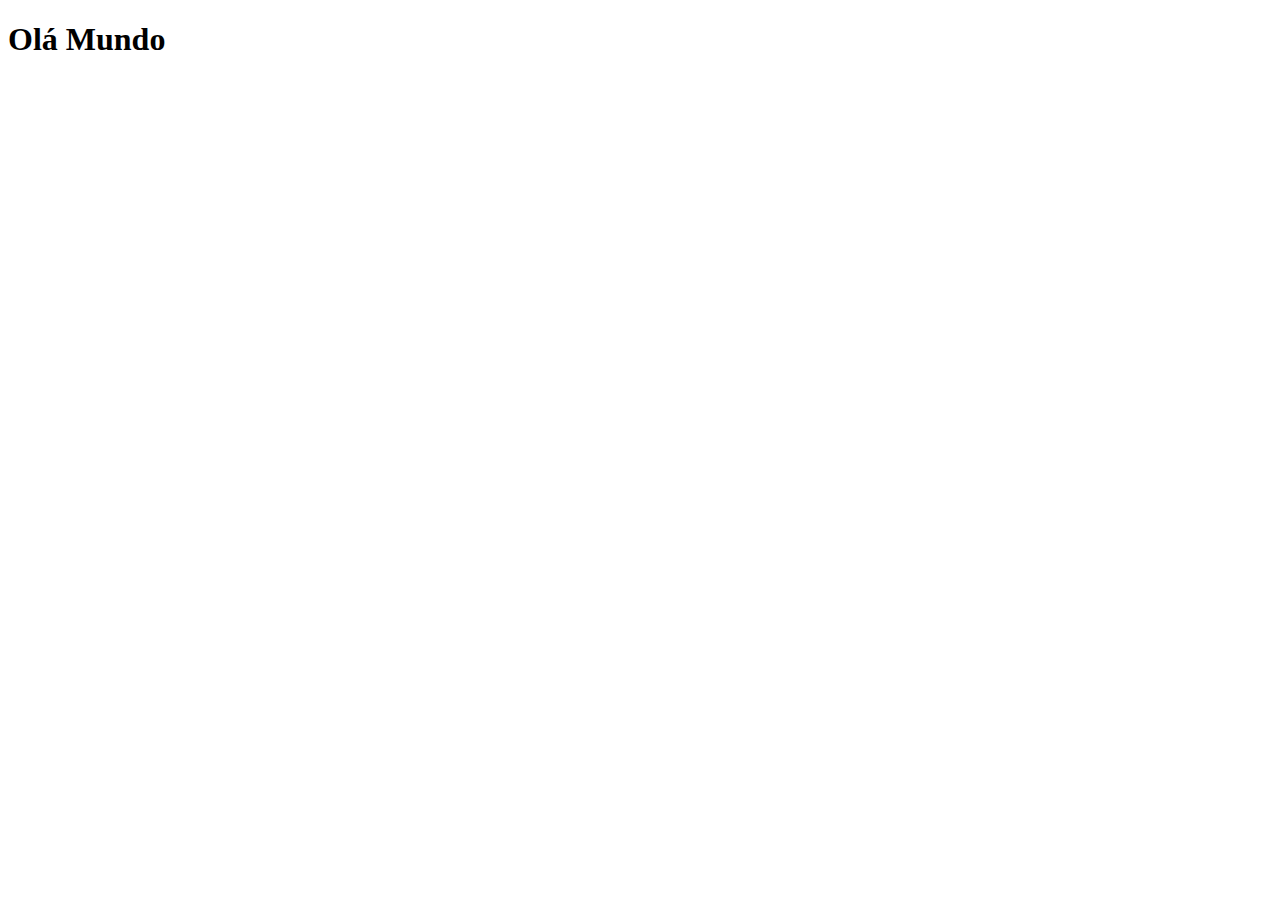
==== index.html @ 5833fd29 "Criei index.html e style.css" ====
<!DOCTYPE html>
<html lang="pt-br">
<head>
    <meta charset="UTF-8">
    <meta name="viewport" content="width=device-width, initial-scale=1.0">
    <title>Projeto Redes Sociais</title>
    <link rel="shortcut icon" href="favicon.ico" type="image/x-icon">
    <link rel="stylesheet" href="estilos/style.css">
</head>
<body>
    <h1>Olá Mundo</h1>
</body>
</html>
---- estilos/style.css ----
@charset "UTF-8";
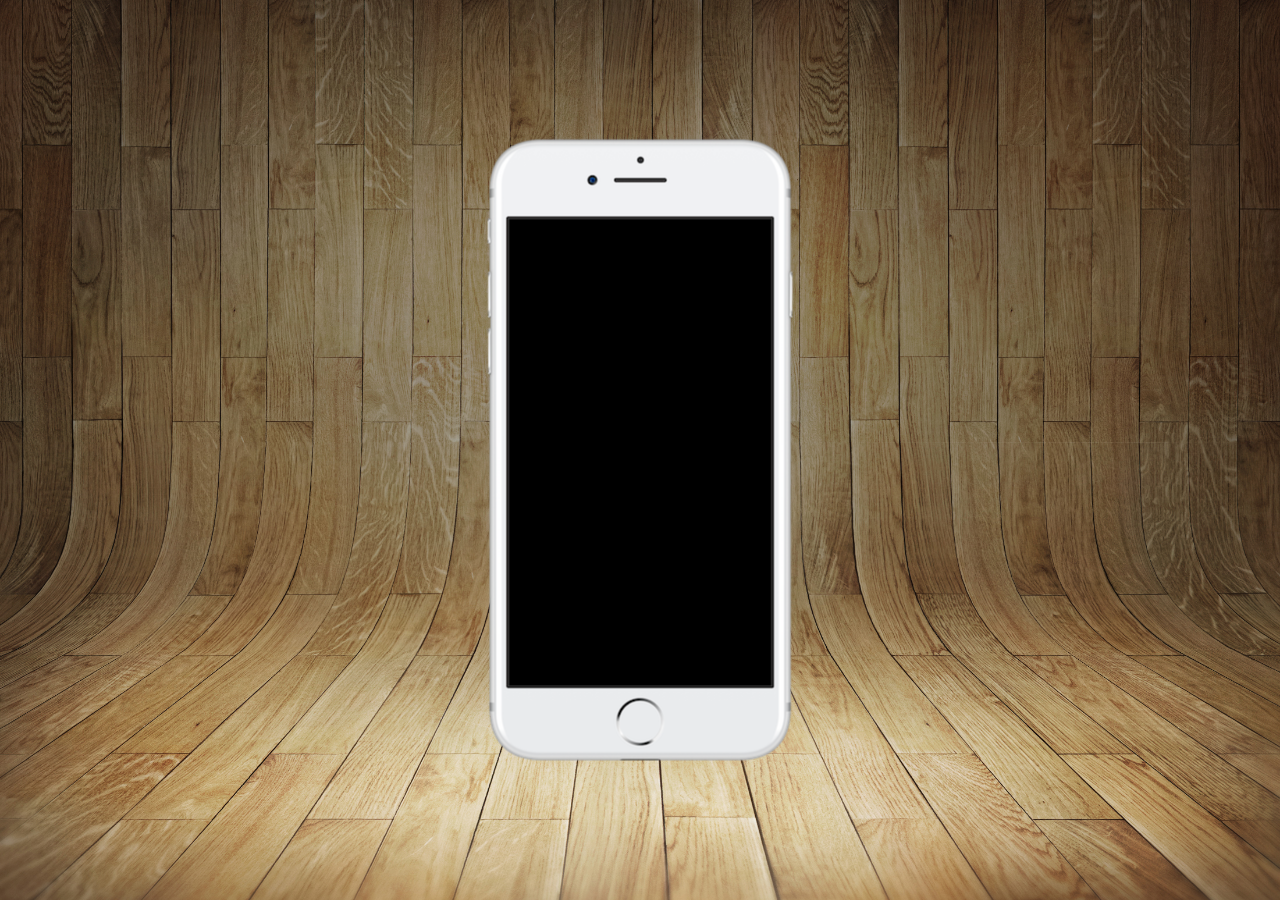
==== commit aef5738e: "Up style.css" ====
--- a/index.html
+++ b/index.html
@@ -8,6 +8,14 @@
     <link rel="stylesheet" href="estilos/style.css">
 </head>
 <body>
-    <h1>Olá Mundo</h1>
+    <main>
+        <section id="telefone">
+
+        </section>
+        <section id="redes">
+
+
+        </section>
+    </main>
 </body>
 </html>--- a/estilos/style.css
+++ b/estilos/style.css
@@ -1 +1,35 @@
-@charset "UTF-8";+@charset "UTF-8";
+
+* {
+    margin: 0px;
+    padding: 0px;
+    font-family: Arial, Helvetica, sans-serif;
+}
+
+html, body {
+    height: 100vh;
+    width: 100vw;
+    background-color: black;
+}
+
+body {
+    background: url(../imagens/fundo-madeira.jpg) no-repeat top center;
+    background-size: cover;
+    background-attachment: fixed;
+}
+
+main {
+    position: relative;
+    height: 100vh;
+}
+
+section#telefone {
+    position: absolute;
+    top: 50%;
+    left: 50%;
+    transform: translate(-50%, -50%);
+
+    height: 627px;
+    width: 311px;
+    background: url(../imagens/frame-iphone.png) no-repeat;
+}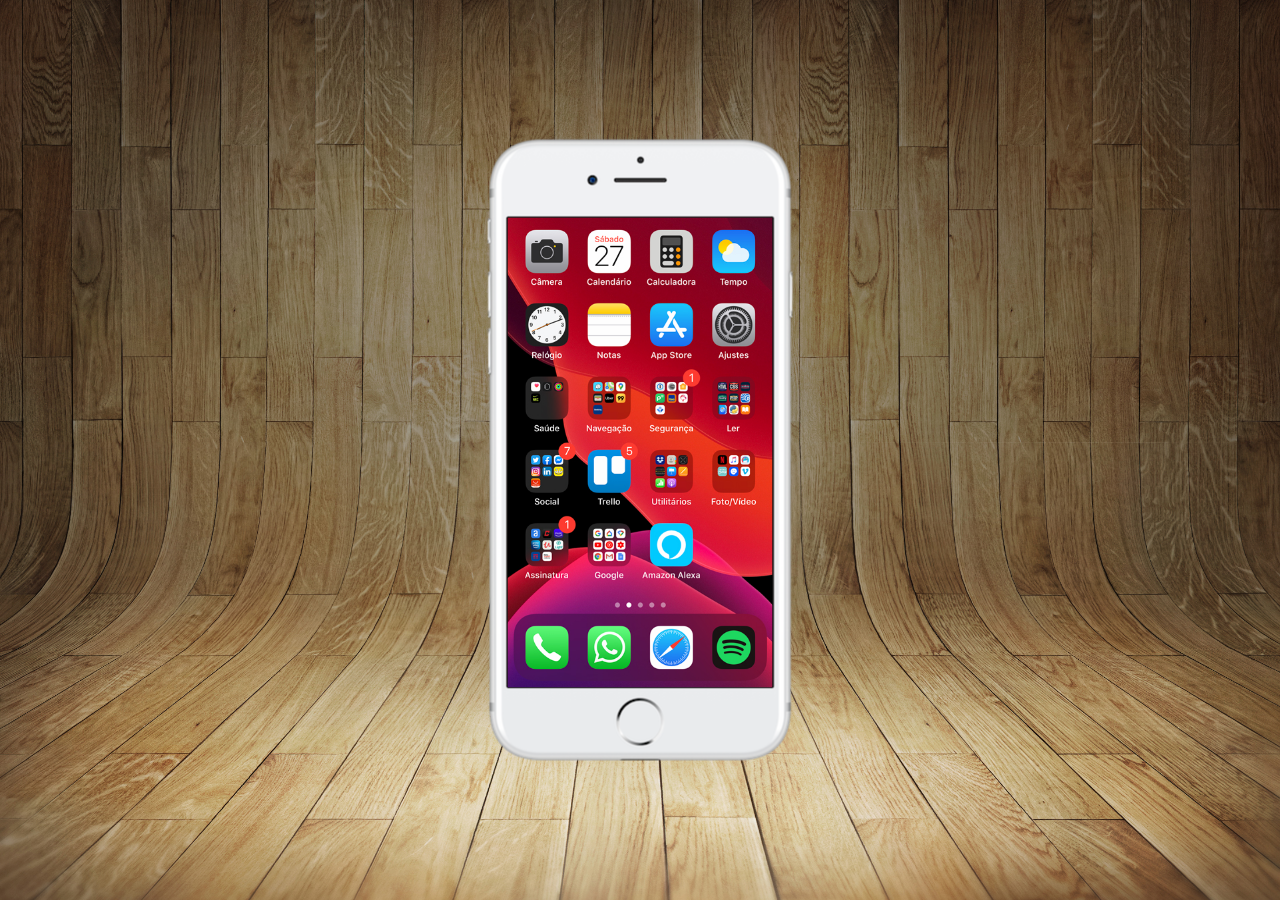
==== commit 194adf54: "Criei home, up style e index" ====
--- a/index.html
+++ b/index.html
@@ -10,6 +10,7 @@
 <body>
     <main>
         <section id="telefone">
+            <iframe src="home.html" name="tela" id="tela" frameborder="0"></iframe>
 
         </section>
         <section id="redes">
--- a/estilos/style.css
+++ b/estilos/style.css
@@ -32,4 +32,12 @@
     height: 627px;
     width: 311px;
     background: url(../imagens/frame-iphone.png) no-repeat;
+}
+
+iframe#tela {
+    position: relative;
+    top: 81px;
+    left: 23px;
+    width: 265px;
+    height: 470px;
 }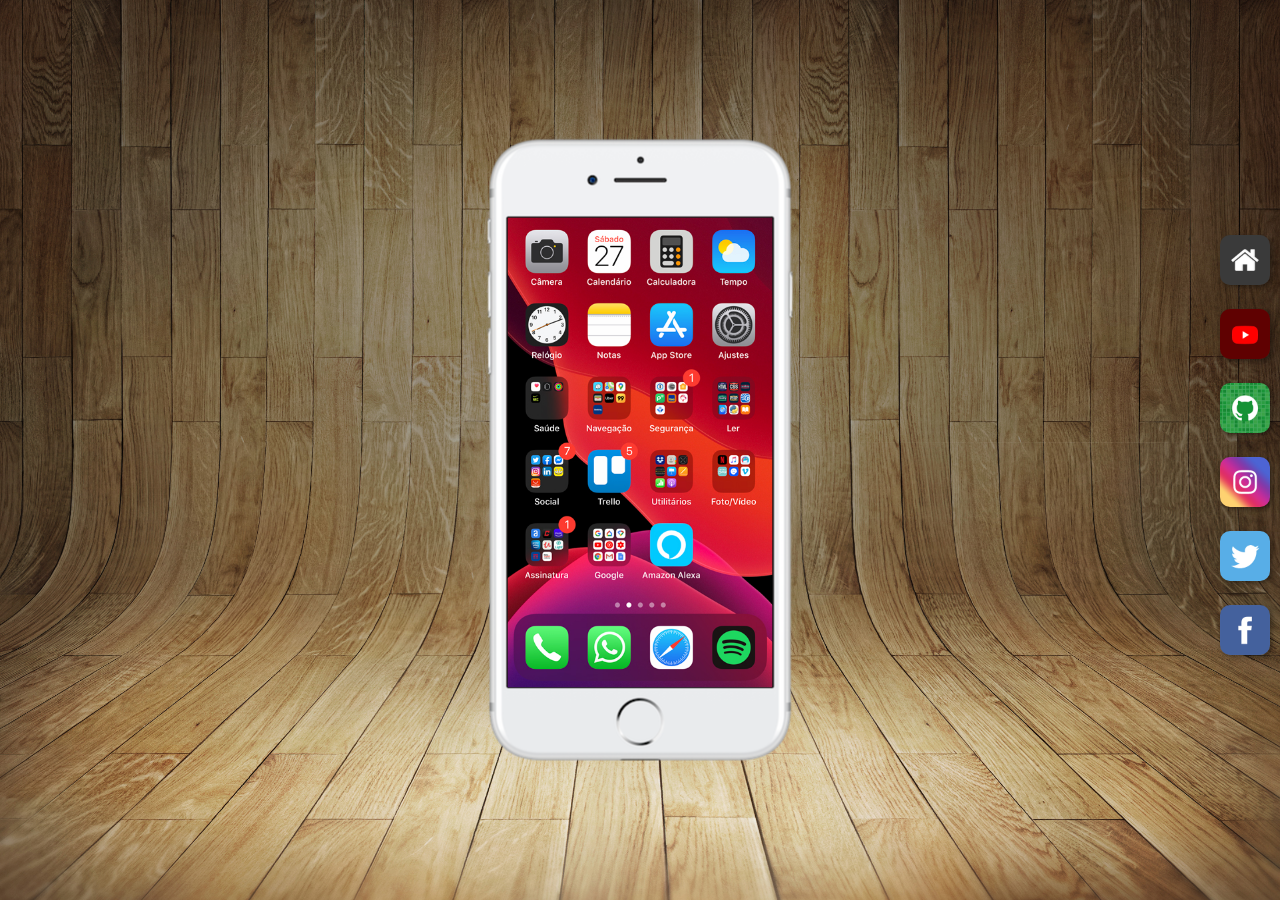
==== commit d4a0c94e: "add botões" ====
--- a/index.html
+++ b/index.html
@@ -10,12 +10,19 @@
 <body>
     <main>
         <section id="telefone">
-            <iframe src="home.html" name="tela" id="tela" frameborder="0"></iframe>
+            <iframe src="home.html" name="tela" id="tela" frameborder="0">
+                Seu navegador não é compatível com isso
+            </iframe>
 
         </section>
         <section id="redes">
-
-
+            <a href="#" target="tela"><img src="imagens/logo-home.jpg" alt="Home"></a><br>
+            <a href="#" target="tela"><img src="imagens/logo-youtube.jpg" alt="Youtube"></a><br>
+            <a href="#" target="tela"><img src="imagens/logo-github.jpg" alt="Github"></a><br>
+            <a href="#" target="tela"><img src="imagens/logo-instagram.jpg" alt="Instagram"></a><br>
+            <a href="#" target="tela"><img src="imagens/logo-twitter.jpg" alt="Twitter"></a><br>
+            <a href="#" target="tela"><img src="imagens/logo-facebook.jpg" alt="Facebook"></a>
+            
         </section>
     </main>
 </body>
--- a/estilos/style.css
+++ b/estilos/style.css
@@ -40,4 +40,25 @@
     left: 23px;
     width: 265px;
     height: 470px;
+}
+
+section#redes {
+    text-align: right;
+    padding-top: 25vh;
+}
+
+section#redes img {
+    width: 50px;
+    margin: 10px;
+    border-radius: 20%;
+    box-shadow: 2px 2px 5px rgba(0, 0, 0, 0.400);
+    box-sizing: border-box;
+}
+
+section#redes img:hover {
+    border: 2px solid white;
+    transform: translate(-3px, -3px);
+    transition: transform .3s, border .5s;
+    box-shadow: 5px 5px 10px rgba(0, 0, 0, 0.600);
+
 }